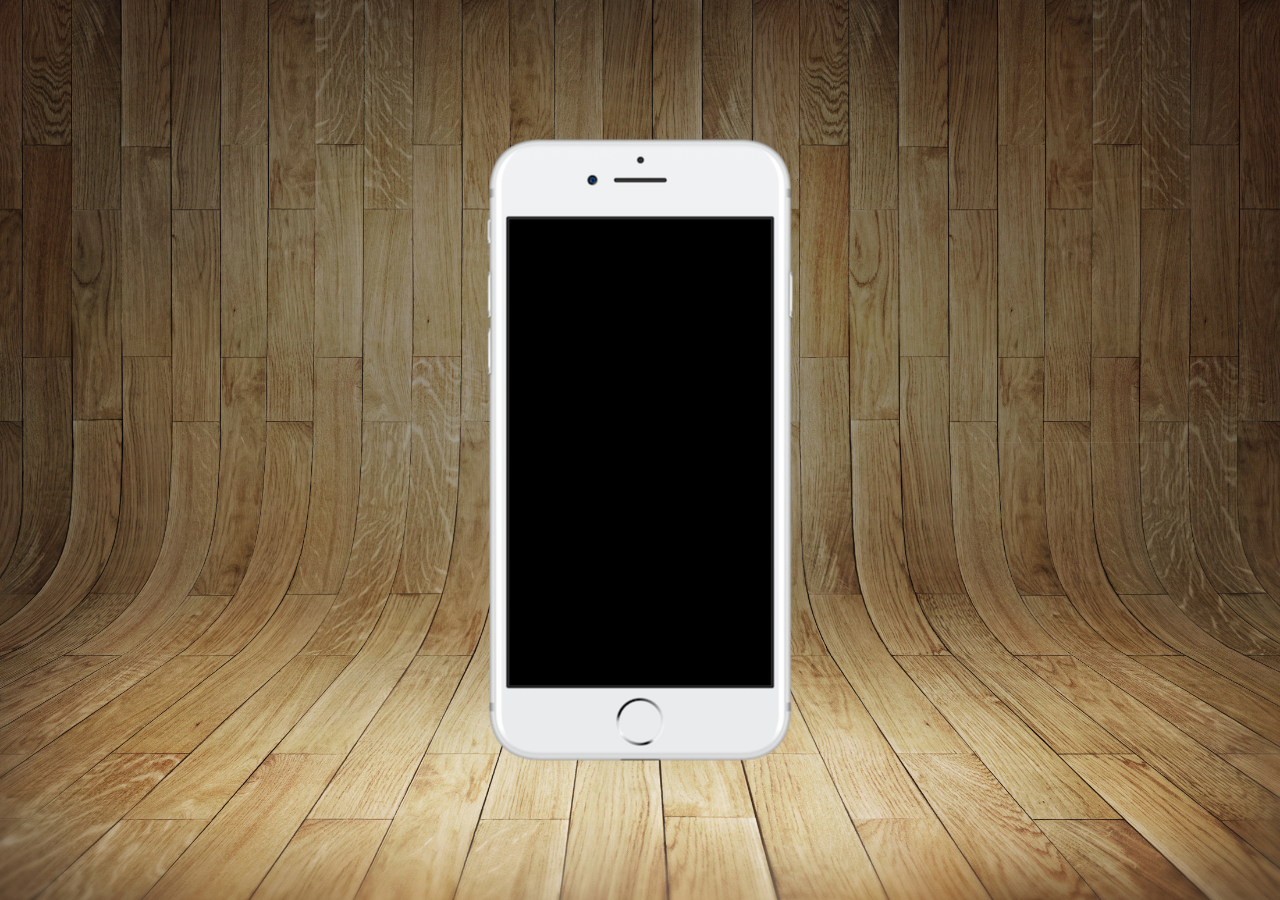
==== index.html @ 2955b436 "Atualizado" ====
<!DOCTYPE html>
<html lang="pt-br">
<head>
    <meta charset="UTF-8">
    <meta name="viewport" content="width=device-width, initial-scale=1.0">
    <title>Saulo-Nascimento | Redes sociais</title>
    <link rel="shortcut icon" href="imagens/favicon.ico" type="image/x-icon">
    <link rel="stylesheet" href="style.css">

</head>
<body>
    <main>
          
     <section id="telefone">
     </section>

    </main>
</body>
</html>
---- style.css ----
@charset "UTF-8";

* {
    margin: 0%;
    padding: 0%;
    box-sizing: border-box;
}

html, body {
    height: 100vh;
    width: 100vw;
}

main {
    height: 100vh;
    width: 100vw;
    position: relative;
    background-image: url(imagens/fundo-madeira.jpg);
    background-size: cover;
}

main > section#telefone{
    position: absolute;
     width: 311px;
    height: 627px;
    position: absolute;
    top: 50%;
    left: 50%;
    transform: translate(-50%, -50%);
    background-image: url(imagens/frame-iphone.png);
    background-repeat: no-repeat;
}
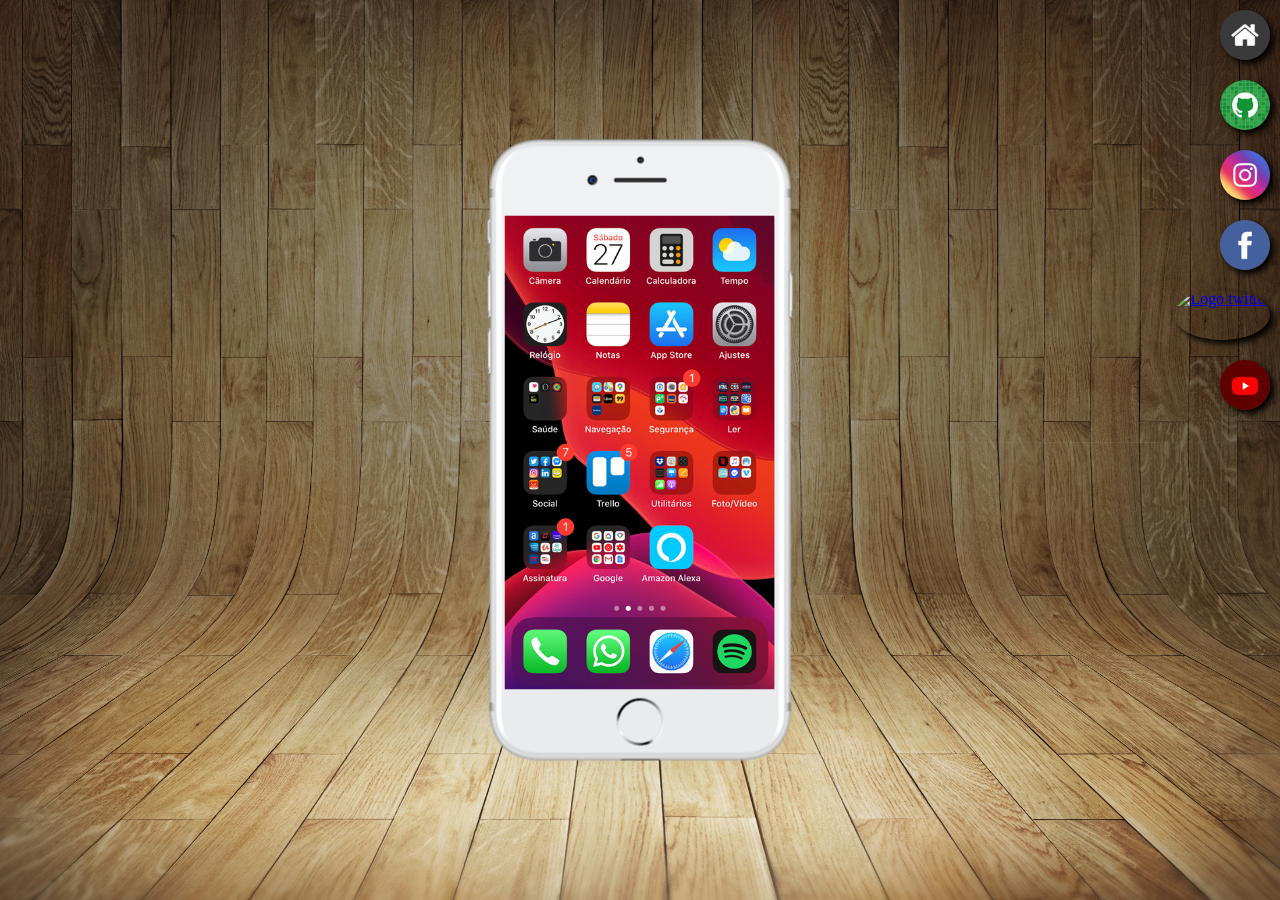
==== commit 7291ebca: "Atualizado" ====
--- a/index.html
+++ b/index.html
@@ -10,8 +10,23 @@
 </head>
 <body>
     <main>
-          
+
      <section id="telefone">
+        <iframe id="tela-home" src="home.html" frameborder="0" name="iframe"></iframe>
+     </section>
+
+     <section>
+        <a href="home.html" target="iframe"><img src="imagens/logo-home.jpg" alt="Home" class="img-radius"></a>
+
+        <a href="github.html" target="iframe"><img src="imagens/logo-github.jpg" alt="Github" class="img-radius"></a>
+
+        <a href="instagram.html" target="iframe"><img src="imagens/logo-instagram.jpg" alt="logo instagram" class="img-radius"></a>
+
+        <a href="facebook.html" target="iframe"><img src="imagens/logo-facebook.jpg" alt="Logo facebook" class="img-radius"></a>
+
+        <a href="twitter.html" target="iframe"><img src="imagens/logo-twitter.jpg" alt="Logo twitter" class="img-radius"></a>
+
+        <a href="youtube.html" target="iframe"><img src="imagens/logo-youtube.jpg" alt="logo youtube" class="img-radius"></a>
      </section>
 
     </main>
--- a/style.css
+++ b/style.css
@@ -9,21 +9,20 @@
 html, body {
     height: 100vh;
     width: 100vw;
+    background-image: url(imagens/fundo-madeira.jpg);
+    background-size: cover;
+      position: relative;
 }
 
 main {
     height: 100vh;
     width: 100vw;
-    position: relative;
-    background-image: url(imagens/fundo-madeira.jpg);
-    background-size: cover;
 }
 
 main > section#telefone{
     position: absolute;
      width: 311px;
     height: 627px;
-    position: absolute;
     top: 50%;
     left: 50%;
     transform: translate(-50%, -50%);
@@ -31,4 +30,30 @@
     background-repeat: no-repeat;
 }
 
+main > section > iframe#tela-home{
+   position: relative;
+   top: 79px;
+   left: 20px;
+   width: 270px;
+   height: 474px;
+}
+main > section > a {
+    display: flex;
+    justify-content: right;
+}
+main > section > a > img.img-radius { 
+    display: block;
+    height: 50px;
+    border-radius: 50% 50%;
+    margin: 10px;
+    box-shadow: 4px 4px 6px black;
+}
 
+main > section > a > img.img-radius:hover {
+    position: relative;
+    border: 1px solid white;
+    transition-duration: 0.3s;
+    transform: translate(-5px, -5px);
+}
+
+
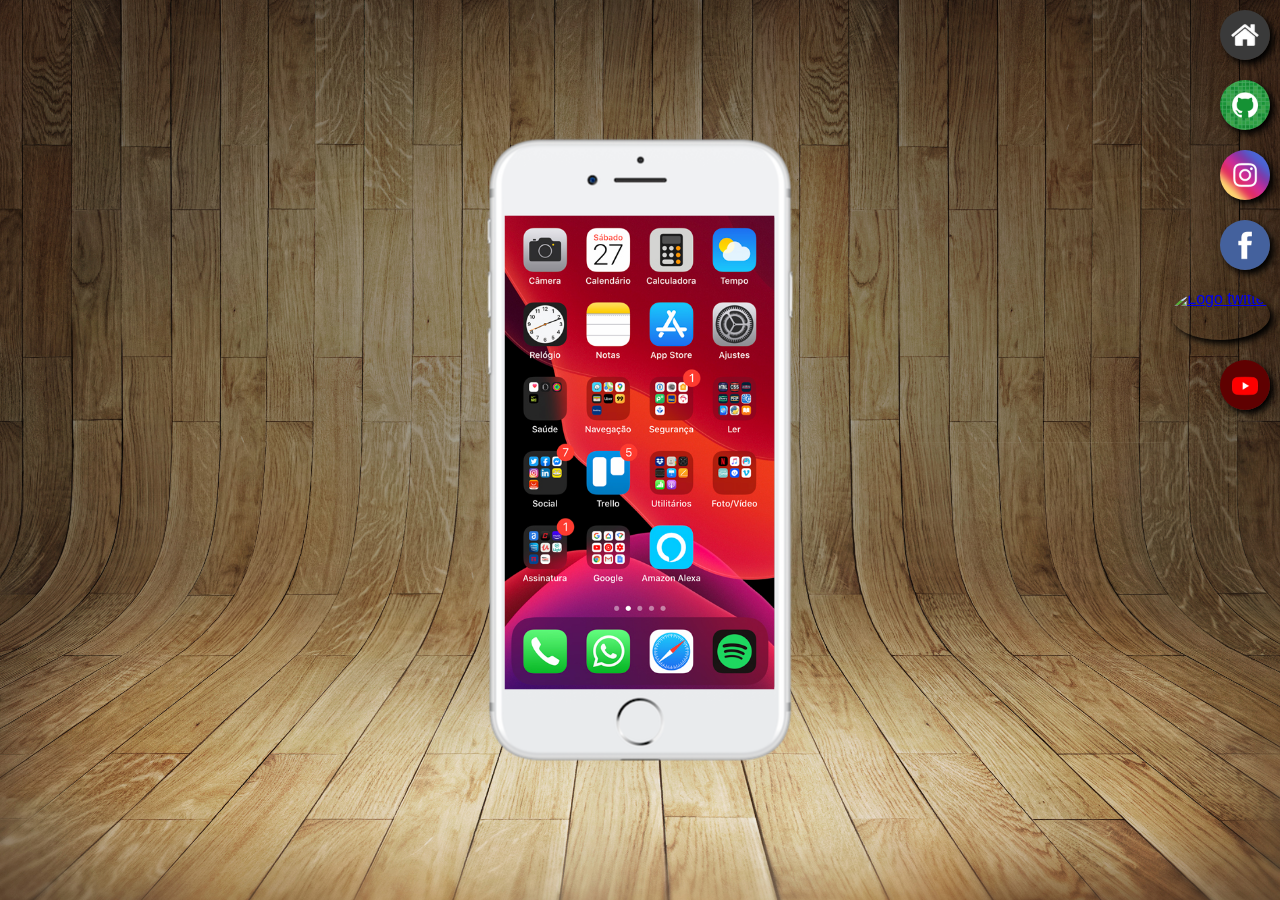
==== commit afd84f49: "Atualizado" ====
--- a/index.html
+++ b/index.html
@@ -6,13 +6,72 @@
     <title>Saulo-Nascimento | Redes sociais</title>
     <link rel="shortcut icon" href="imagens/favicon.ico" type="image/x-icon">
     <link rel="stylesheet" href="style.css">
+    
+    <style>
+        * {
+    margin: 0%;
+    padding: 0%;
+    box-sizing: border-box;
+    font-family: Arial, Helvetica, sans-serif;
+}
+
+html, body {
+    height: 100vh;
+    width: 100vw;
+    background-image: url(imagens/fundo-madeira.jpg);
+    background-size: cover;
+    position: relative;
+    background-color: chocolate;
+}
+
+main {
+    height: 100vh;
+    width: 100vw;
+}
+
+main > section#telefone{
+    position: absolute;
+     width: 311px;
+    height: 627px;
+    top: 50%;
+    left: 50%;
+    transform: translate(-50%, -50%);
+    background-image: url(imagens/frame-iphone.png);
+    background-repeat: no-repeat;
+}
+
+main > section > iframe#tela-home{
+   position: relative;
+   top: 79px;
+   left: 20px;
+   width: 270px;
+   height: 474px;
+}
+main > section > a {
+    display: flex;
+    justify-content: right;
+}
+main > section > a > img.img-radius { 
+    height: 50px;
+    border-radius: 50% 50%;
+    margin: 10px;
+    box-shadow: 4px 4px 6px black;
+}
+
+main > section > a > img.img-radius:hover {
+    position: relative;
+    border: 1px solid white;
+    transition-duration: 0.3s;
+    transform: translate(-5px, -5px);
+}
+    </style>
 
 </head>
 <body>
     <main>
 
      <section id="telefone">
-        <iframe id="tela-home" src="home.html" frameborder="0" name="iframe"></iframe>
+        <iframe id="tela-home" src="home.html" frameborder="0" name="iframe">Infelizmente seu navegador não é compatível</iframe>
      </section>
 
      <section>
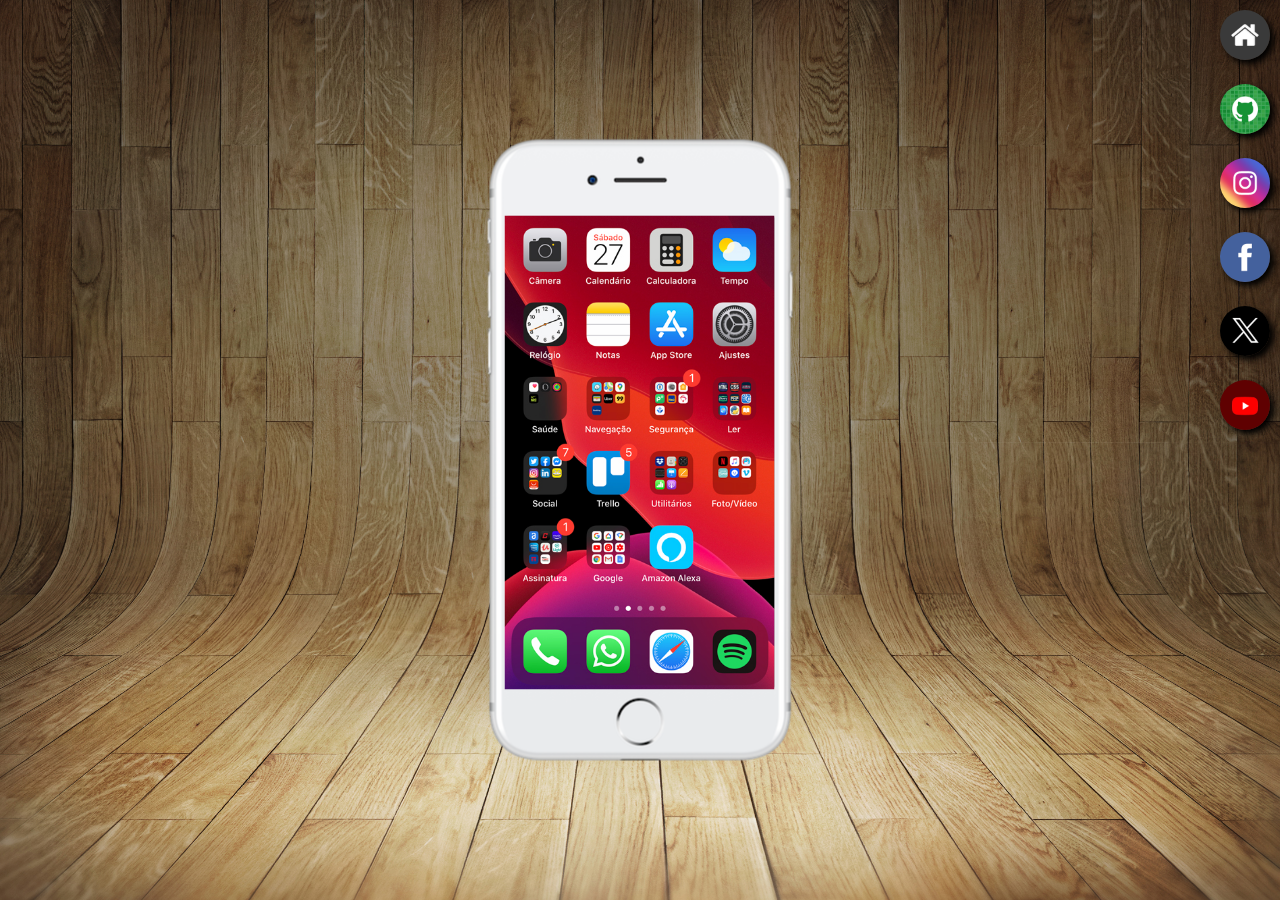
==== commit 17b26ef6: "Initial commit" ====
--- a/index.html
+++ b/index.html
@@ -6,7 +6,6 @@
     <title>Saulo-Nascimento | Redes sociais</title>
     <link rel="shortcut icon" href="imagens/favicon.ico" type="image/x-icon">
     <link rel="stylesheet" href="style.css">
-    
     <style>
         * {
     margin: 0%;
@@ -14,7 +13,6 @@
     box-sizing: border-box;
     font-family: Arial, Helvetica, sans-serif;
 }
-
 html, body {
     height: 100vh;
     width: 100vw;
@@ -23,12 +21,10 @@
     position: relative;
     background-color: chocolate;
 }
-
 main {
     height: 100vh;
     width: 100vw;
 }
-
 main > section#telefone{
     position: absolute;
      width: 311px;
@@ -39,7 +35,6 @@
     background-image: url(imagens/frame-iphone.png);
     background-repeat: no-repeat;
 }
-
 main > section > iframe#tela-home{
    position: relative;
    top: 79px;
@@ -47,17 +42,17 @@
    width: 270px;
    height: 474px;
 }
-main > section > a {
-    display: flex;
-    justify-content: right;
+main > section#imagens {
+display: flex;
+flex-direction: column;
+align-items: flex-end;
 }
-main > section > a > img.img-radius { 
+main > section > a > img.img-radius {
     height: 50px;
     border-radius: 50% 50%;
     margin: 10px;
     box-shadow: 4px 4px 6px black;
 }
-
 main > section > a > img.img-radius:hover {
     position: relative;
     border: 1px solid white;
@@ -65,29 +60,20 @@
     transform: translate(-5px, -5px);
 }
     </style>
-
 </head>
 <body>
     <main>
-
      <section id="telefone">
         <iframe id="tela-home" src="home.html" frameborder="0" name="iframe">Infelizmente seu navegador não é compatível</iframe>
      </section>
-
-     <section>
+     <section id="imagens">
         <a href="home.html" target="iframe"><img src="imagens/logo-home.jpg" alt="Home" class="img-radius"></a>
-
         <a href="github.html" target="iframe"><img src="imagens/logo-github.jpg" alt="Github" class="img-radius"></a>
-
         <a href="instagram.html" target="iframe"><img src="imagens/logo-instagram.jpg" alt="logo instagram" class="img-radius"></a>
-
         <a href="facebook.html" target="iframe"><img src="imagens/logo-facebook.jpg" alt="Logo facebook" class="img-radius"></a>
-
-        <a href="twitter.html" target="iframe"><img src="imagens/logo-twitter.jpg" alt="Logo twitter" class="img-radius"></a>
-
+        <a href="x.html" target="iframe"><img src="imagens/logo-x.webp" alt="Logo twitter" class="img-radius"></a>
         <a href="youtube.html" target="iframe"><img src="imagens/logo-youtube.jpg" alt="logo youtube" class="img-radius"></a>
      </section>
-
     </main>
 </body>
 </html>
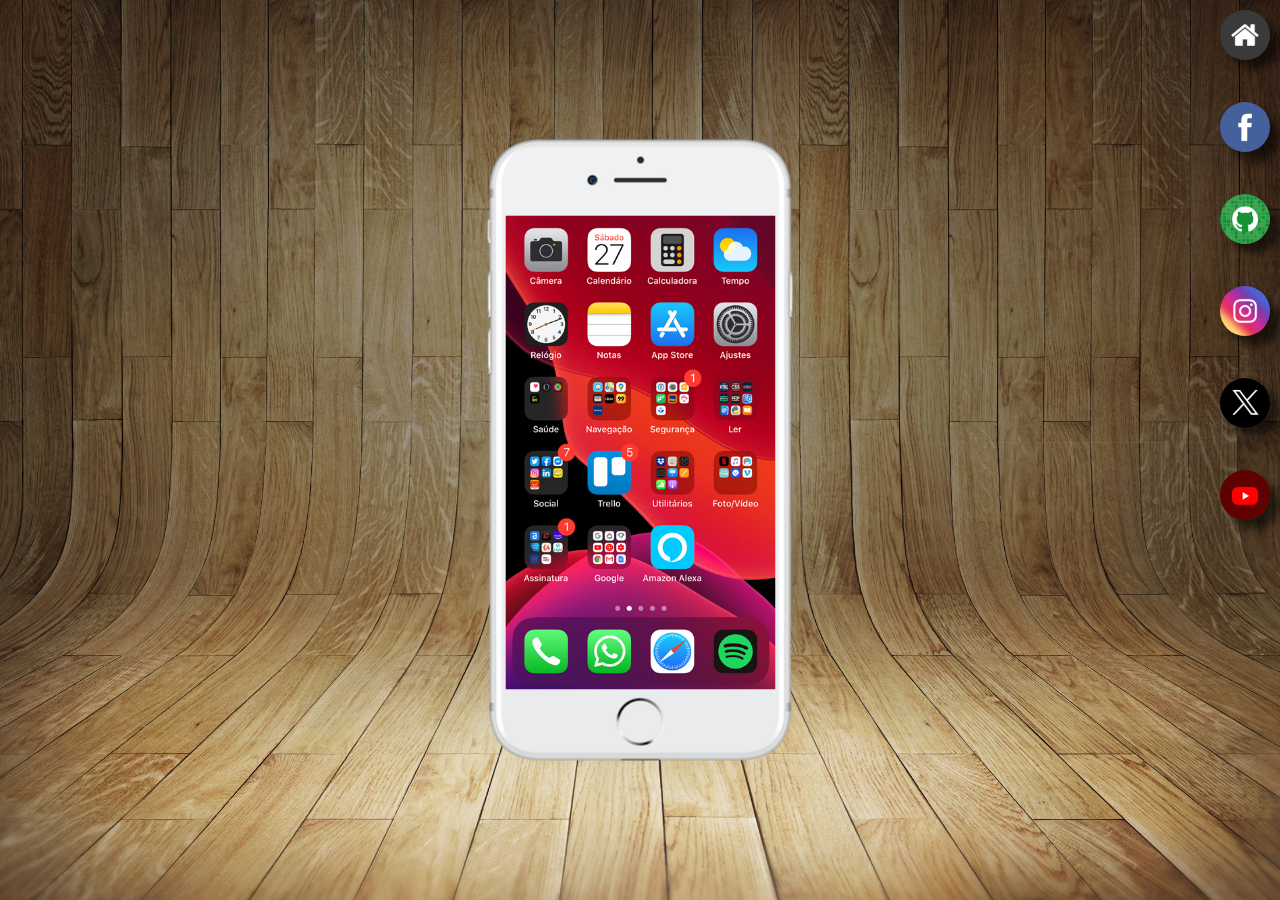
==== commit 85322a0d: "Atualizado" ====
--- a/index.html
+++ b/index.html
@@ -3,77 +3,23 @@
 <head>
     <meta charset="UTF-8">
     <meta name="viewport" content="width=device-width, initial-scale=1.0">
-    <title>Saulo-Nascimento | Redes sociais</title>
+    <title>Redes-Sociais</title>
     <link rel="shortcut icon" href="imagens/favicon.ico" type="image/x-icon">
-    <link rel="stylesheet" href="style.css">
-    <style>
-        * {
-    margin: 0%;
-    padding: 0%;
-    box-sizing: border-box;
-    font-family: Arial, Helvetica, sans-serif;
-}
-html, body {
-    height: 100vh;
-    width: 100vw;
-    background-image: url(imagens/fundo-madeira.jpg);
-    background-size: cover;
-    position: relative;
-    background-color: chocolate;
-}
-main {
-    height: 100vh;
-    width: 100vw;
-}
-main > section#telefone{
-    position: absolute;
-     width: 311px;
-    height: 627px;
-    top: 50%;
-    left: 50%;
-    transform: translate(-50%, -50%);
-    background-image: url(imagens/frame-iphone.png);
-    background-repeat: no-repeat;
-}
-main > section > iframe#tela-home{
-   position: relative;
-   top: 79px;
-   left: 20px;
-   width: 270px;
-   height: 474px;
-}
-main > section#imagens {
-display: flex;
-flex-direction: column;
-align-items: flex-end;
-}
-main > section > a > img.img-radius {
-    height: 50px;
-    border-radius: 50% 50%;
-    margin: 10px;
-    box-shadow: 4px 4px 6px black;
-}
-main > section > a > img.img-radius:hover {
-    position: relative;
-    border: 1px solid white;
-    transition-duration: 0.3s;
-    transform: translate(-5px, -5px);
-}
-    </style>
+    <link rel="stylesheet" href="estilos/style.css">
 </head>
 <body>
     <main>
-     <section id="telefone">
-        <iframe id="tela-home" src="home.html" frameborder="0" name="iframe">Infelizmente seu navegador não é compatível</iframe>
-     </section>
-     <section id="imagens">
-        <a href="home.html" target="iframe"><img src="imagens/logo-home.jpg" alt="Home" class="img-radius"></a>
-        <a href="github.html" target="iframe"><img src="imagens/logo-github.jpg" alt="Github" class="img-radius"></a>
-        <a href="instagram.html" target="iframe"><img src="imagens/logo-instagram.jpg" alt="logo instagram" class="img-radius"></a>
-        <a href="facebook.html" target="iframe"><img src="imagens/logo-facebook.jpg" alt="Logo facebook" class="img-radius"></a>
-        <a href="x.html" target="iframe"><img src="imagens/logo-x.webp" alt="Logo twitter" class="img-radius"></a>
-        <a href="youtube.html" target="iframe"><img src="imagens/logo-youtube.jpg" alt="logo youtube" class="img-radius"></a>
-     </section>
+        <section id="celular">
+            <iframe id="home" name="iframe" src="home.html" frameborder="0"></iframe>
+        </section>
+        <section id="imagens">
+            <a href="home.html" target="iframe"><img class="logo" src="imagens/logo-home.jpg" alt="logo home"></a><br>
+            <a href="facebook.html" target="iframe"><img class="logo" src="imagens/logo-facebook.jpg" alt="logo facebook"></a><br>
+            <a href="github.html" target="iframe"><img class="logo" src="imagens/logo-github.jpg" alt="logo github"></a><br>
+            <a href="instagram.html" target="iframe"><img class="logo" src="imagens/logo-instagram.jpg" alt="logo instagram"></a><br>
+            <a href="x.html" target="iframe"><img class="logo" src="imagens/logo-x.webp"></a><br>
+            <a href="youtube.html" target="iframe"><img class="logo" src="imagens/logo-youtube.jpg" alt="logo youtube"></a>
+        </section>
     </main>
 </body>
 </html>
--- a/estilos/style.css
+++ b/estilos/style.css
@@ -0,0 +1,54 @@
+@charset "UTF-8";
+* {
+    margin: 0%;
+    padding: 0%;
+    box-sizing: border-box;
+}
+html, body {
+    width: 100%;
+    height: 100%;
+}
+main {
+    width: 100vw;
+    height: 100vh;
+    position: relative;
+    background-color: chocolate;
+    background-image: url(../imagens/fundo-madeira.jpg);
+    background-size: cover;
+    background-repeat: no-repeat;
+}
+section#celular {
+    position: absolute;
+    width: 311px;
+    height: 627px;
+    background-image: url(../imagens/frame-iphone.png);
+    top: 50%;
+    left: 50%;
+    transform: translate(-50%, -50%);
+}
+iframe#home {
+    position: absolute;
+    width: 270px;
+    height: 474px;
+    top: 79px;
+    left: 21px;
+}
+section#imagens {
+    display: flex;
+    flex-direction: column;
+    align-items: flex-end;
+}
+img {
+    margin: 10px;
+}
+img.logo {
+    border-radius: 50%;
+    height: 50px;
+    box-shadow: 10px 10px 10px rgba(0, 0, 0, 0.582);
+}
+img.logo:hover {
+    border: 1px white solid;
+    transform: translate(-10px,-10px);
+    transition: 0.5s;
+}
+
